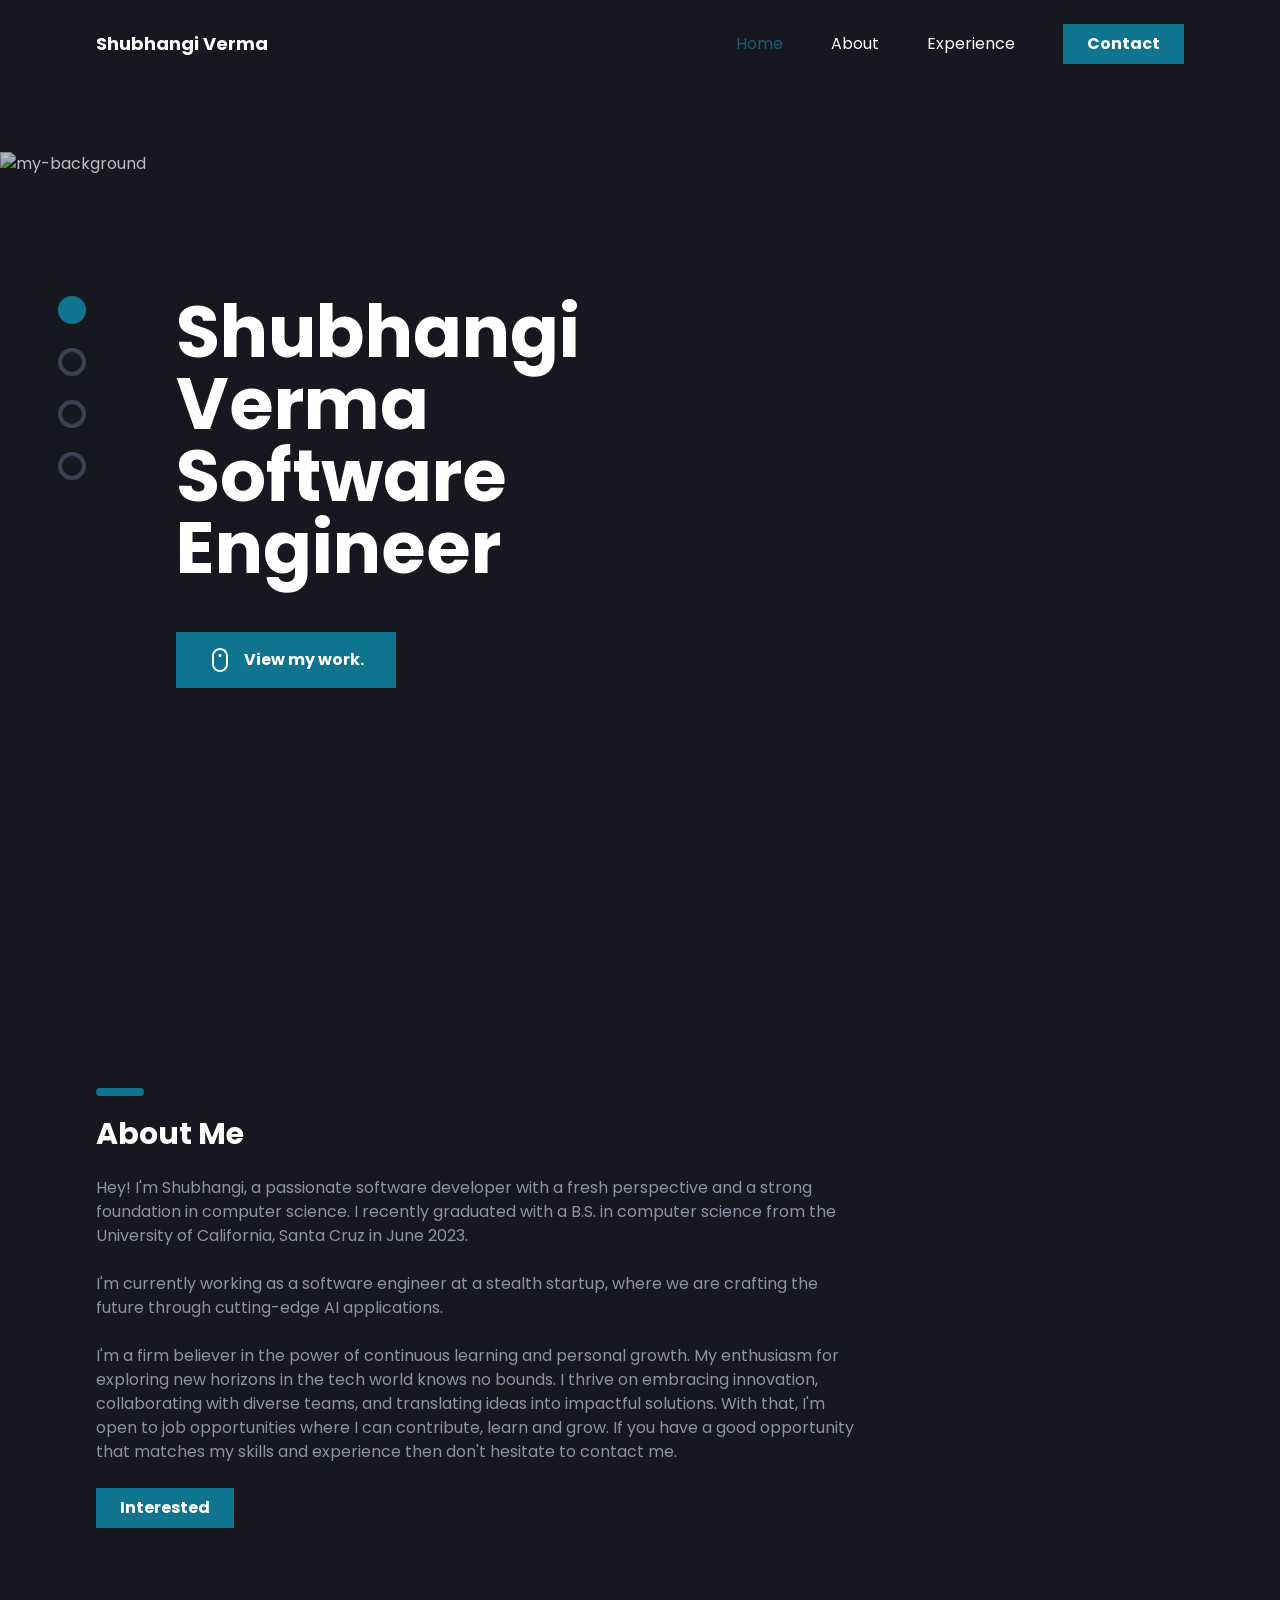
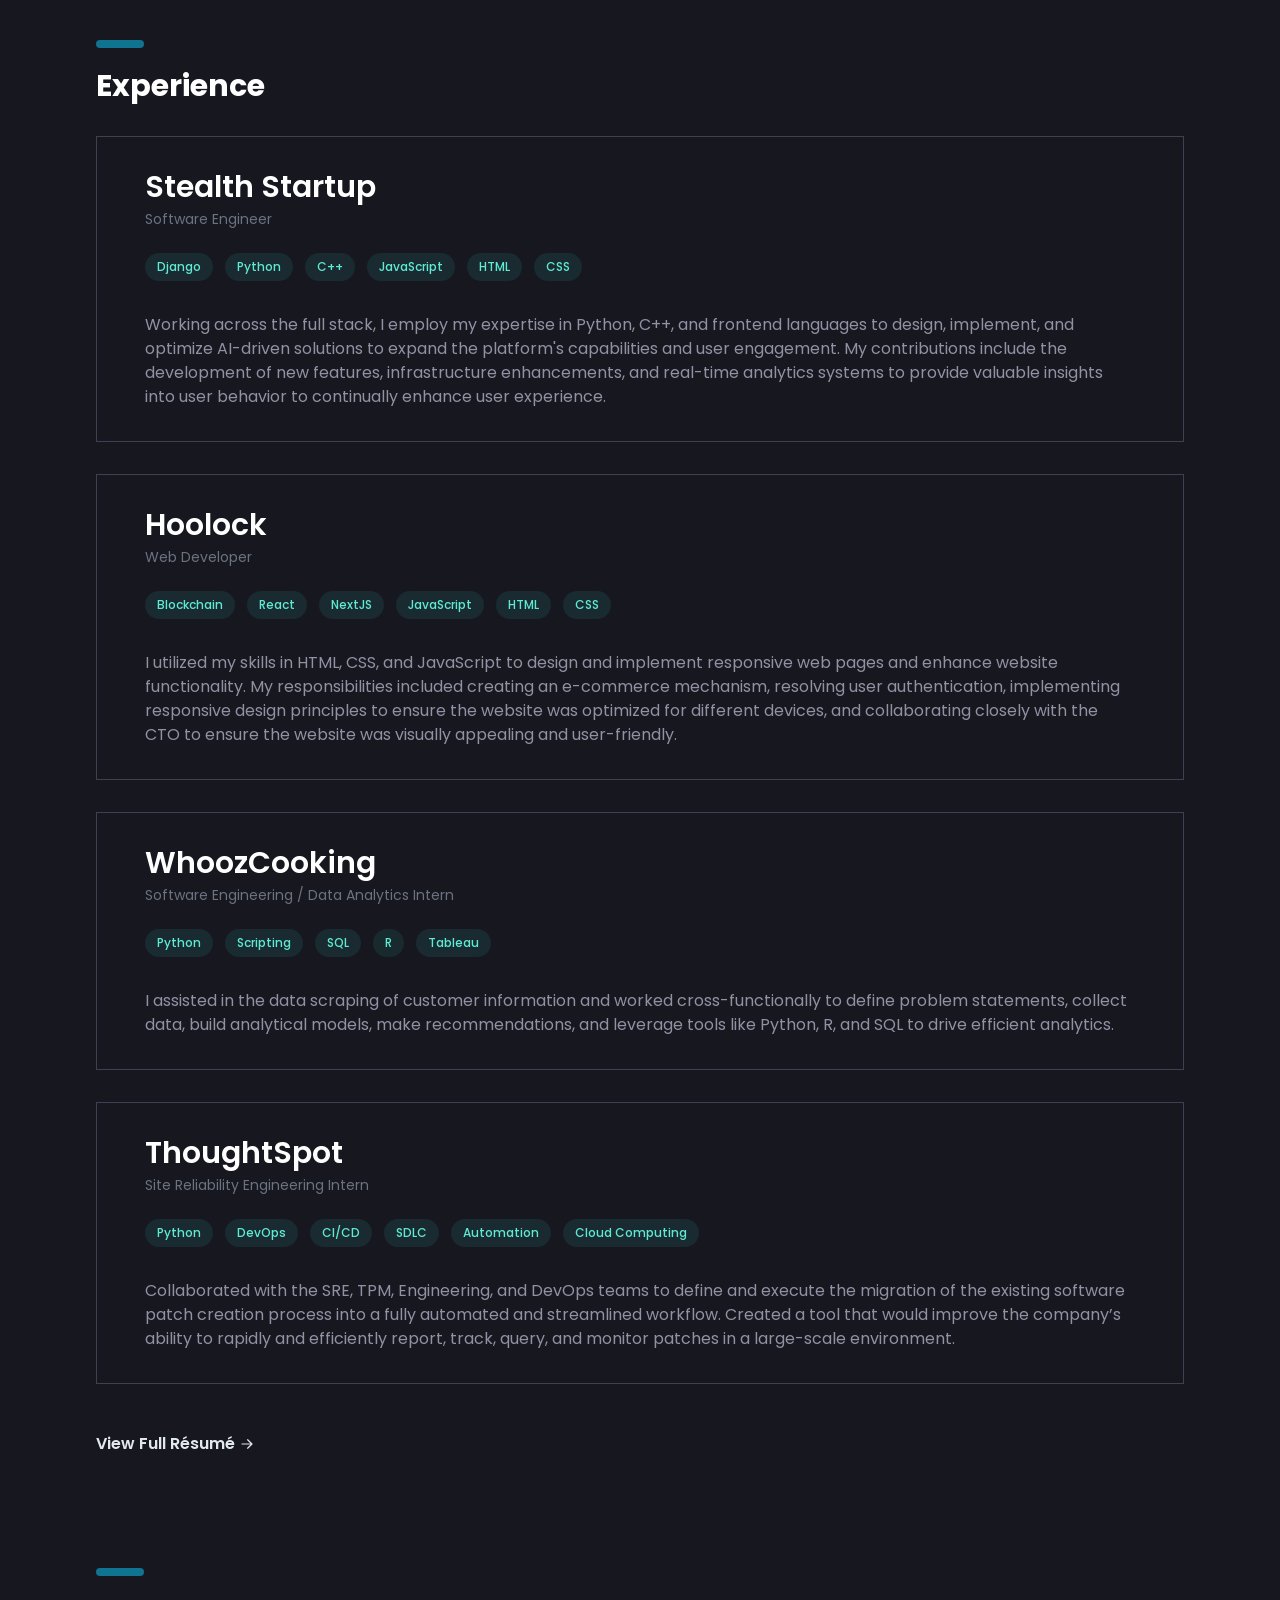
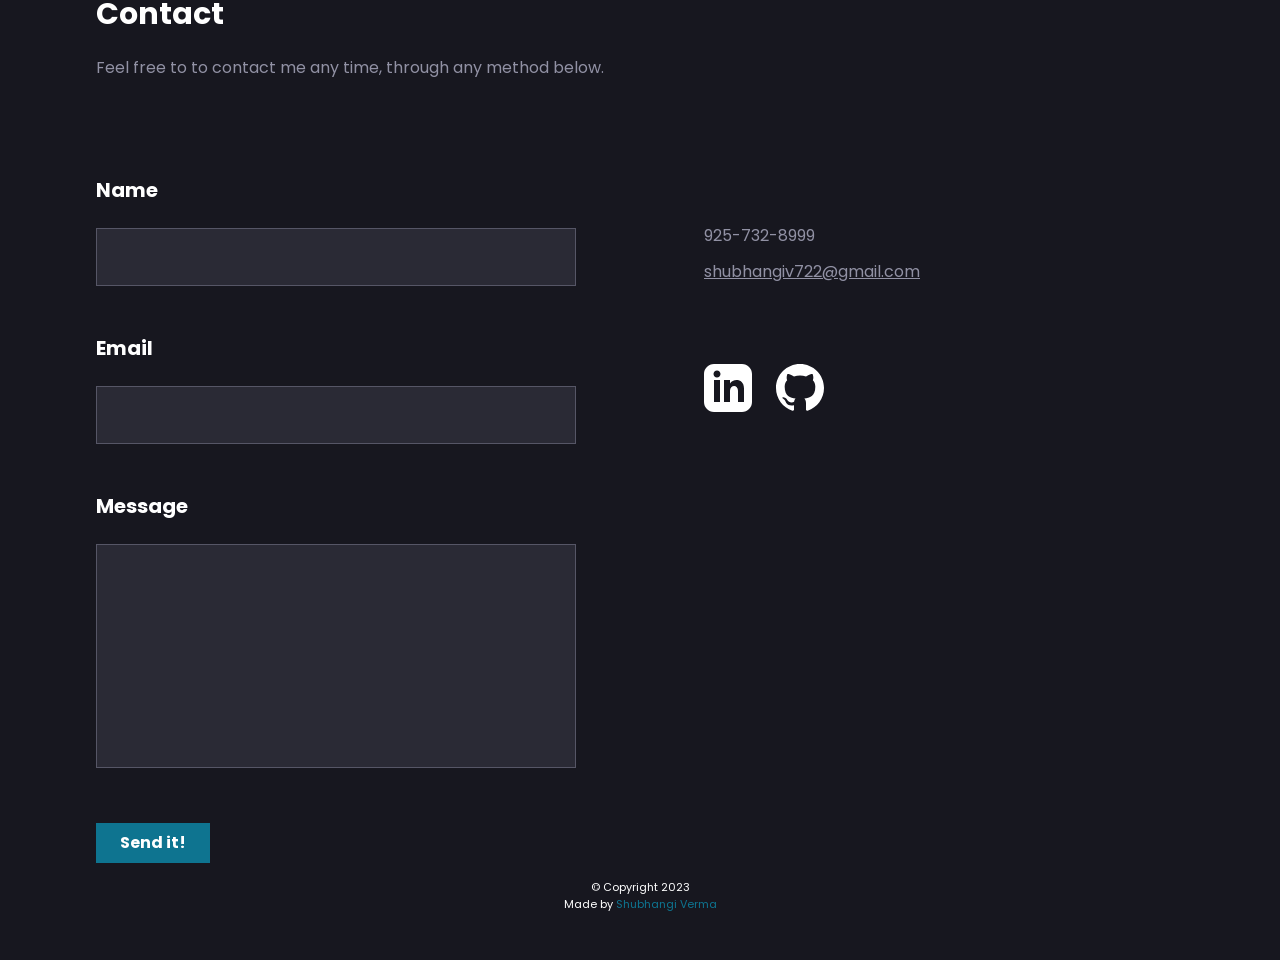
==== index.html @ 091f9313 "form submission" ====
<!DOCTYPE html>
<html lang="en">
<head>
    <meta charset="UTF-8">
    <meta http-equiv="X-UA-Compatible" content="IE=edge">
    <meta name="viewport" content="width=device-width, initial-scale=1.0">
	<link rel="icon" href="img/favicon.png" type="image/x-icon">
    <title>Shubhangi Verma</title>
    <link rel="stylesheet" href="tailwind.css">
    <link rel="preconnect" href="https://fonts.googleapis.com"> 
    <link rel="preconnect" href="https://fonts.gstatic.com" crossorigin> 
    <link href="https://fonts.googleapis.com/css2?family=Poppins:wght@400;600;700&display=swap" rel="stylesheet">

	<!-- Google tag (gtag.js) -->
	<script async src="https://www.googletagmanager.com/gtag/js?id=G-EWFEL4JKSY"></script>
	<script>
		window.dataLayer = window.dataLayer || [];
		function gtag(){dataLayer.push(arguments);}
		gtag('js', new Date());

		gtag('config', 'G-EWFEL4JKSY');
	</script>

	<!-- Bootstrap JS -->
	<script src="https://cdn.jsdelivr.net/npm/jquery@3.6.4/dist/jquery.slim.min.js"></script>
	<script src="https://cdn.jsdelivr.net/npm/popper.js@1.16.1/dist/umd/popper.min.js"></script>
	<script src="https://cdn.jsdelivr.net/npm/bootstrap@4.6.2/dist/js/bootstrap.bundle.min.js"></script>

</head>
<body class="bg-body text-white font-poppins pb-12">
    
    <header class="py-6">
        <div class="container flex justify-between items-center mx-auto px-8 md:px-14 lg:px-24 w-full">
			<div class="navbar-brand text-lg font-bold">Shubhangi Verma</div>
			<button class="navbar-toggler md:hidden" type="button" data-toggle="collapse" data-target="#collapsibleNavbar">
				<svg width="26" height="18" viewBox="0 0 26 18" fill="none" xmlns="http://www.w3.org/2000/svg"><path d="M13 17.5H0.25V14.6667H13V17.5ZM25.75 10.4167H0.25V7.58333H25.75V10.4167ZM25.75 3.33333H13V0.5H25.75V3.33333Z" fill="white"/></svg>
			</button>
			
			<div class="hidden md:flex md:space-x-12 space-x-0 items-center" id="navbarLinks">
				<div class="navbar-link-container">
					<a href="#" class="text-selected-text">Home</a>
				</div>
				<div class="navbar-link-container">
					<a href="#about">About</a>
				</div>
				<div class="navbar-link-container">
					<a href="#experience">Experience</a>
				</div>
				<div class="navbar-link-container">
					<a href="#contact"><button class="px-6 py-2 bg-theme font-bold">Contact</button></a>
				</div>
			</div>

		</div>
    </header>


    <div class="container mt-16 flex justify-between items-center mx-auto px-8 md:px-14 lg:px-24 w-full">
        <div class="flex flex-wrap md:flex-nowrap">

            <nav class="inline-block lg:mr-24 lg:w-4 fixed left-percentage hidden xl:block">
                <div class="absolute left-50 transform -translate-x-1/2 space-y-6 mt-36">
                    <a href="#" class="nav-dot selected-circle block w-7 h-7 rounded-full border-4 border-nav bg-body">
                        <span class="bg-black px-2 py-1 rounded-md ml-10 opacity-0">Home</span>
                    </a>
                    <a href="#about" class="nav-dot block w-7 h-7 rounded-full border-4 border-nav bg-body">
                        <span class="bg-black px-2 py-1 rounded-md ml-10 opacity-0">About</span>
                    </a>
                    <a href="#experience" class="nav-dot block w-7 h-7 rounded-full border-4 border-nav bg-body">
                        <span class="bg-black px-2 py-1 rounded-md ml-10 opacity-0">Experience</span>
                    </a>
                    <a href="#contact" class="nav-dot block w-7 h-7 rounded-full border-4 border-nav bg-body">
                        <span class="bg-black px-2 py-1 rounded-md ml-10 opacity-0">Contact</span>
                    </a>
                </div>
            </nav>

            <div class="flex flex-wrap lg:ml-20 justify-center md:justify-start max-w-xl mt-0 md:my-36">
                <h1 class="font-bold text-5xl md:text-6xl lg:text-7xl text-center md:text-left">Shubhangi Verma<br> Software Engineer</h1>
                <div class="w-full flex justify-center md:justify-start">
                    <!-- <button class="px-8 py-4 bg-theme text-white font-bold mt-12 flex items-center space-x-3"> -->
					<a href="#experience" class="px-8 py-4 bg-theme text-white font-bold mt-12 flex items-center space-x-3">
                        <div>
                            <svg width="24" height="24" viewBox="0 0 24 24" fill="none" xmlns="http://www.w3.org/2000/svg">
								<path d="M12 2c3.309 0 6 2.691 6 6v8c0 3.309-2.691 6-6 6s-6-2.691-6-6v-8c0-3.309 2.691-6 6-6zm0-2c-4.418 0-8 3.582-8 8v8c0 4.418 3.582 8 8 8s8-3.582 8-8v-8c0-4.418-3.582-8-8-8zm0 9c-.829 0-1.5-.672-1.5-1.5s.671-1.5 1.5-1.5 1.5.672 1.5 1.5-.671 1.5-1.5 1.5z" fill="white"/>
                            </svg>								
                        </div>
                        <span>View my work.</span>
                    <!-- </button> -->
					</a>
                </div>
            </div>
			<div class="image-container">
				<img src="img/mount.png" alt="my-background" class="w-full mt-12 absolute -mt-3 md:mt-0 right-0 -z-1 custom-opacity" id="backgroundImage">
			</div>
		</div>
    </div>
	<!-- Add Bootsrap JS
	<script src="https://ajax.googleapis.com/ajax/libs/jquery/3.5.1/jquery.min.js"></script>
	<script src="https://maxcdn.bootstrapcdn.com/bootstrap/4.5.2/js/bootstrap.min.js"></script> -->
	<!-- <img src="img/mount.png" alt="my-background" class="w-full mt-12 -mt-50 md:mt-0 right-0 -z-1 custom-opacity"> -->

	<!--
	<div class="container mt-16 relative">
		<img src="img/mount.png" alt="my-background" class="w-full mt-12 absolute -mt-3 md:mt-0 right-0 -z-1 custom-opacity">
	</div>
	-->

		<!-- My work -->
		<div class="container mt-64 flex justify-between items-center mx-auto px-8 md:px-14 lg:px-24 w-full" alt="my-work" id="my-work">
			<section class="w-full">
				<h2 id="about" class="secondary-title">About Me</h2>
				<p class="section-paragraph">
					Hey! I'm Shubhangi, a passionate software developer with a fresh perspective and a strong foundation in computer science. I recently graduated with a B.S. in computer science from the University of California, Santa Cruz in June 2023.
				</p>
				<p class="section-paragraph">
					I'm currently working as a software engineer at a stealth startup, where we are crafting the future through cutting-edge AI applications.
				</p>
				<p class="section-paragraph">
					I'm a firm believer in the power of continuous learning and personal growth. My enthusiasm for exploring new horizons in the tech world knows no bounds. I thrive on embracing innovation, collaborating with diverse teams, and translating ideas into impactful solutions.
					With that, I'm open to job opportunities where I can contribute, learn and grow. If you have a good opportunity that matches my skills and experience then don't hesitate to contact me.
				</p>

				<div class="grid grid-cols-1 md:grid-cols-2 lg:grid-cols-3 gap-6 mt-6">
					<!-- Preview
					<img src="" class="w-full bg-nav h-36 lg:h-72 object-cover">
					<img src="" class="w-full bg-nav h-36 lg:h-72 object-cover">
					<img src="" class="w-full hidden md:block bg-nav h-36 lg:h-72 object-cover">
					<img src="" class="w-full hidden md:block bg-nav h-36 lg:h-72 object-cover">
					<img src="" class="w-full hidden md:block bg-nav h-36 lg:h-72 object-cover">
					<img src="" class="w-full hidden md:block bg-nav h-36 lg:h-72 object-cover">
					<img src="" class="w-full hidden md:block bg-nav h-36 lg:h-72 object-cover">
					<img src="" class="w-full hidden md:block bg-nav h-36 lg:h-72 object-cover">
					<img src="" class="w-full hidden md:block md:col-span-2 lg:col-span-1 bg-nav h-36 lg:h-72 object-cover"> -->
				</div>
				<a href="#contact"><button class="px-6 py-2 bg-theme font-bold">Interested</button></a>
			</section>
		</div> 

		<!-- Experience -->
		<div class="container mt-28 flex justify-between items-center mx-auto px-8 md:px-14 lg:px-24 w-full">
			<section class="w-full">
				<h2 id="experience" class="secondary-title">Experience</h2>
				<!-- <p class="section-paragraph">My technical experience.</p> -->

				<!-- Experiences -->
				<div class="space-y-8 my-8">
					<div class="w-full border border-nav p-6 lg:px-12 lg:py-8 lg:space-x-12 flex justify-center lg:justify-start flex-wrap lg:flex-nowrap">
						
						<!-- Client logo 
						<div class="mb-6 lg:mb-0">
							<svg width="80" height="96" viewBox="0 0 80 96" fill="none" xmlns="http://www.w3.org/2000/svg"><path d="M66.6983 92.1599C61.5487 97.2095 55.867 96.4223 50.4513 94.0415C44.6936 91.6127 39.4299 91.4591 33.3492 94.0415C25.7767 97.3439 21.7577 96.3839 17.1972 92.1599C-8.55106 65.3759 -4.75058 24.5759 24.5131 23.0399C31.6105 23.4239 36.5796 27.0047 40.7601 27.3023C46.9739 26.0255 52.9216 22.3679 59.5724 22.8479C67.5629 23.5007 73.5392 26.6879 77.5297 32.4191C61.0926 42.4031 64.9881 64.2911 80.0855 70.4351C77.0641 78.4511 73.1876 86.3711 66.6888 92.2271L66.6983 92.1599ZM40.19 22.7519C39.4204 10.8479 48.9691 1.05595 59.9525 0.0959473C61.4632 13.8239 47.6009 24.0959 40.19 22.7519Z" fill="white"/></svg>
						</div> -->

						<!-- Time period
						<div class="mb-3 lg:mb-0">
							<p class="text-white text-sm">June 2023 - Present</p>
						</div> -->

						<!-- Client info -->
						<div class="flex flex-wrap justify-center text-center lg:text-left lg:block">
							<div class="flex flex-col items-center lg:items-start">
								<h3 class="text-white text-3xl font-semibold">Stealth Startup</h3>
								<h4 class="text-sm text-gray-500 mt-1">Software Engineer</h4>
							</div>

							<div class="w-full lg:w-auto flex flex-wrap justify-center lg:justify-start gap-3 mt-6 mb-8">
								<div class="flex items-center rounded-full bg-teal-400/10 px-3 py-1 text-xs font-medium leading-5 text-teal-300 ">Django</div>
								<div class="flex items-center rounded-full bg-teal-400/10 px-3 py-1 text-xs font-medium leading-5 text-teal-300 ">Python</div>
								<div class="flex items-center rounded-full bg-teal-400/10 px-3 py-1 text-xs font-medium leading-5 text-teal-300 ">C++</div>
								<div class="flex items-center rounded-full bg-teal-400/10 px-3 py-1 text-xs font-medium leading-5 text-teal-300 ">JavaScript</div>
								<div class="flex items-center rounded-full bg-teal-400/10 px-3 py-1 text-xs font-medium leading-5 text-teal-300 ">HTML</div>
								<div class="flex items-center rounded-full bg-teal-400/10 px-3 py-1 text-xs font-medium leading-5 text-teal-300 ">CSS</div>
							</div>

							<p class="text-secondary">Working across the full stack, I employ my expertise in Python, C++, and frontend languages to design, implement, and optimize AI-driven solutions 
								to expand the platform's capabilities and user engagement. My contributions include the development of new features, infrastructure enhancements, 
								and real-time analytics systems to provide valuable insights into user behavior to continually enhance user 
								experience.
							</p>
						</div>

					</div>
					<div class="w-full border border-nav p-6 lg:px-12 lg:py-8 lg:space-x-12 flex justify-center lg:justify-start flex-wrap lg:flex-nowrap">

						<!-- Client info -->
						<div class="flex flex-wrap justify-center text-center lg:text-left lg:block">
							<div class="flex flex-col items-center lg:items-start">
								<h3 class="text-white text-3xl font-semibold">Hoolock</h3>
								<h4 class="text-sm text-gray-500 mt-1">Web Developer</h4>
							</div>

							<div class="w-full lg:w-auto flex flex-wrap justify-center lg:justify-start gap-3 mt-6 mb-8">
								<!-- <div class="badge">Blockchain</div>
								<div class="badge">React</div>
								<div class="badge">NextJS</div> -->
								<div class="flex items-center rounded-full bg-teal-400/10 px-3 py-1 text-xs font-medium leading-5 text-teal-300 ">Blockchain</div>
								<div class="flex items-center rounded-full bg-teal-400/10 px-3 py-1 text-xs font-medium leading-5 text-teal-300 ">React</div>
								<div class="flex items-center rounded-full bg-teal-400/10 px-3 py-1 text-xs font-medium leading-5 text-teal-300 ">NextJS</div>
								<div class="flex items-center rounded-full bg-teal-400/10 px-3 py-1 text-xs font-medium leading-5 text-teal-300 ">JavaScript</div>
								<div class="flex items-center rounded-full bg-teal-400/10 px-3 py-1 text-xs font-medium leading-5 text-teal-300 ">HTML</div>
								<div class="flex items-center rounded-full bg-teal-400/10 px-3 py-1 text-xs font-medium leading-5 text-teal-300 ">CSS</div>
							</div>

							<p class="text-secondary">
								I utilized my skills in HTML, CSS, and JavaScript to design and implement responsive web pages and enhance website functionality. 
								My responsibilities included creating an e-commerce mechanism, resolving user authentication, implementing responsive design principles 
								to ensure the website was optimized for different devices, and collaborating closely with the CTO to ensure the website was visually 
								appealing and user-friendly.
							</p>
						</div>

					</div>
					<div class="w-full border border-nav p-6 lg:px-12 lg:py-8 lg:space-x-12 flex justify-center lg:justify-start flex-wrap lg:flex-nowrap">

						<!-- Client info -->
						<div class="flex flex-wrap justify-center text-center lg:text-left lg:block">
							<div class="flex flex-col items-center lg:items-start">
								<h3 class="text-white text-3xl font-semibold">WhoozCooking</h3>
								<h4 class="text-sm text-gray-500 mt-1">Software Engineering / Data Analytics Intern</h4>
							</div>

							<div class="w-full lg:w-auto flex flex-wrap justify-center lg:justify-start gap-3 mt-6 mb-8">
								<!-- <div class="badge">Python</div>
								<div class="badge">SQL</div>
								<div class="badge">R</div> -->
								<div class="flex items-center rounded-full bg-teal-400/10 px-3 py-1 text-xs font-medium leading-5 text-teal-300 ">Python</div>
								<div class="flex items-center rounded-full bg-teal-400/10 px-3 py-1 text-xs font-medium leading-5 text-teal-300 ">Scripting</div>
								<div class="flex items-center rounded-full bg-teal-400/10 px-3 py-1 text-xs font-medium leading-5 text-teal-300 ">SQL</div>
								<div class="flex items-center rounded-full bg-teal-400/10 px-3 py-1 text-xs font-medium leading-5 text-teal-300 ">R</div>
								<div class="flex items-center rounded-full bg-teal-400/10 px-3 py-1 text-xs font-medium leading-5 text-teal-300 ">Tableau</div>
							</div>

							<p class="text-secondary">
								I assisted in the data scraping of customer information and worked cross-functionally to define problem statements, collect data, build analytical models, make recommendations, and leverage tools like Python, R, and SQL to drive efficient analytics.
							</p>
						</div>

					</div>
					<div class="w-full border border-nav p-6 lg:px-12 lg:py-8 lg:space-x-12 flex justify-center lg:justify-start flex-wrap lg:flex-nowrap">

						<!-- Client info -->
						<div class="flex flex-wrap justify-center text-center lg:text-left lg:block">
							<div class="flex flex-col items-center lg:items-start">
								<h3 class="text-white text-3xl font-semibold">ThoughtSpot</h3>
								<h4 class="text-sm text-gray-500 mt-1">Site Reliability Engineering Intern</h4>
							</div>

							<div class="w-full lg:w-auto flex flex-wrap justify-center lg:justify-start gap-3 mt-6 mb-8">
								<!--<div class="badge">Python</div>
								<div class="badge">DevOps</div>
								<div class="badge">CI/CD</div>
								<div class="badge">Automation</div>
								<div class="badge">Cloud Computing</div> -->
								<div class="flex items-center rounded-full bg-teal-400/10 px-3 py-1 text-xs font-medium leading-5 text-teal-300 ">Python</div>
								<div class="flex items-center rounded-full bg-teal-400/10 px-3 py-1 text-xs font-medium leading-5 text-teal-300 ">DevOps</div>
								<div class="flex items-center rounded-full bg-teal-400/10 px-3 py-1 text-xs font-medium leading-5 text-teal-300 ">CI/CD</div>
								<div class="flex items-center rounded-full bg-teal-400/10 px-3 py-1 text-xs font-medium leading-5 text-teal-300 ">SDLC</div>
								<div class="flex items-center rounded-full bg-teal-400/10 px-3 py-1 text-xs font-medium leading-5 text-teal-300 ">Automation</div>
								<div class="flex items-center rounded-full bg-teal-400/10 px-3 py-1 text-xs font-medium leading-5 text-teal-300 ">Cloud Computing</div>
							</div>

							<p class="text-secondary">
								Collaborated with the SRE, TPM, Engineering, and DevOps teams to define and execute the migration of the existing software patch creation process into a fully automated and streamlined workflow.
								Created a tool that would improve the company’s ability to rapidly and efficiently report, track, query, and monitor patches in a large-scale environment.
							</p>
						</div>

					</div>
				</div>
				<!-- Resume -->
				<div class="mt-12">
					<a
					  class="inline-flex items-center font-medium leading-tight text-slate-200 font-semibold text-slate-200 group"
					  aria-label="View Full Résumé"
					  href="/Shubhangi_Verma-Resume.pdf"
					>
					  <span>
						<span class="border-b border-transparent pb-px transition group-hover:border-teal-300 motion-reduce:transition-none"
						  >View Full<!-- --> </span
						><span class="whitespace-nowrap"
						  ><span class="border-b border-transparent pb-px transition group-hover:border-teal-300 motion-reduce:transition-none"
							>Résumé</span
						  ><svg
							xmlns="http://www.w3.org/2000/svg"
							viewBox="0 0 20 20"
							fill="currentColor"
							class="ml-1 inline-block h-4 w-4 shrink-0 -translate-y-px transition-transform group-hover:translate-x-2 group-focus-visible:translate-x-2 motion-reduce:transition-none"
							aria-hidden="true"
						  >
							<path
							  fill-rule="evenodd"
							  d="M3 10a.75.75 0 01.75-.75h10.638L10.23 5.29a.75.75 0 111.04-1.08l5.5 5.25a.75.75 0 010 1.08l-5.5 5.25a.75.75 0 11-1.04-1.08l4.158-3.96H3.75A.75.75 0 013 10z"
							  clip-rule="evenodd"
							></path>
						  </svg></span
						></span
					  >
					</a>
				  </div>
				  
			</section>
		</div>


		<!-- Contact -->
		<div class="container mt-28 flex justify-between items-center mx-auto px-8 md:px-14 lg:px-24 w-full">
			<section class="w-full">
				<h2 id="contact" class="secondary-title">Contact</h2>
				<p class="section-paragraph">Feel free to to contact me any time, through any method below.</p>

				<div class="w-full grid lg:grid-cols-2 gap-8 lg:gap-32 mt-24">
					<!-- Functional Form
					<div class="space-y-12">
						<div>
							<label class="text-white block mb-6 text-xl font-bold">Name</label>
							<input class="w-full border border-input-border bg-input px-4 py-4">
						</div>
						<div>
							<label class="text-white block mb-6 text-xl font-bold">Email</label>
							<input type="email" class="w-full border border-input-border bg-input px-4 py-4">
						</div>
						<div>
							<label class="text-white block mb-6 text-xl font-bold">Message</label>
							<textarea type="email" class="w-full border border-input-border bg-input px-4 py-4 h-56 resize-none"></textarea>
						</div>
						<button class="px-6 py-2 bg-theme text-white font-bold">Send it!</button>
					</div> -->

					<form action="https://formsubmit.co/shubhangiv722@gmail.com" method="POST" class="space-y-12" id="myForm" onsubmit="submitForm(event)">
						<div>
							<label for="name" class="text-white block mb-6 text-xl font-bold">Name</label>
							<input type="text" id="name" name="name" class="w-full border border-input-border bg-input px-4 py-4" required>
						</div>
						<div>
							<label for="email" class="text-white block mb-6 text-xl font-bold">Email</label>
							<input type="email" id="email" name="email" class="w-full border border-input-border bg-input px-4 py-4" required>
						</div>
						<div>
							<label for="message" class="text-white block mb-6 text-xl font-bold">Message</label>
							<textarea id="message" name="message" class="w-full border border-input-border bg-input px-4 py-4 h-56 resize-none" required></textarea>
						</div>
						<button type="submit" class="px-6 py-2 bg-theme text-white font-bold">Send it!</button>

						<!-- Disable Captcha -->
						<input type="hidden" name="_captcha" value="false">
						<input type="hidden" name="_next" value="https://shubhangiverma1.github.io/ShubhangiVerma/success.html">

					</form>	

					<div class="mt-12">
						<!-- Contact info -->
						<p class="text-secondary">925-732-8999</p>
						<a href="mailto:shubhangiv722@gmail.com" class="text-secondary underline mt-3 block">shubhangiv722@gmail.com</a>

						<!-- Socials -->
						<div class="flex mt-20 space-x-6">
							<!-- Skype
							<a href="#">
								<svg class="w-8 h-8 lg:w-12 lg:h-12" width="50" height="50" viewBox="0 0 50 50" fill="none" xmlns="http://www.w3.org/2000/svg"><path d="M43.1494 28.252C43.3496 27.1533 43.457 26.0303 43.457 24.9072C43.457 22.417 42.9688 20 42.0068 17.7295C41.0791 15.5322 39.7461 13.5596 38.0518 11.8652C36.3716 10.1808 34.3799 8.83914 32.1875 7.91504C29.9121 6.95313 27.5 6.46484 25.0098 6.46484C23.8379 6.46484 22.6611 6.57715 21.5186 6.79687C19.9376 5.9591 18.176 5.51995 16.3867 5.51758C13.4717 5.51758 10.7275 6.65527 8.66699 8.71582C7.65021 9.72738 6.84403 10.9305 6.29507 12.2555C5.74611 13.5806 5.46526 15.0013 5.46875 16.4355C5.46875 18.291 5.94727 20.1172 6.84082 21.7285C6.66016 22.7734 6.5625 23.8428 6.5625 24.9072C6.5625 27.3975 7.05078 29.8145 8.0127 32.085C8.94043 34.2822 10.2686 36.2549 11.9629 37.9492C13.6572 39.6436 15.6299 40.9717 17.8272 41.8994C20.1025 42.8613 22.5147 43.3496 25.0049 43.3496C26.0889 43.3496 27.1729 43.252 28.2373 43.0615C29.8731 43.9844 31.7188 44.4775 33.6084 44.4775C36.5234 44.4775 39.2676 43.3447 41.3281 41.2793C43.3936 39.2188 44.5264 36.4746 44.5264 33.5596C44.5313 31.7041 44.0527 29.873 43.1494 28.252ZM25.083 36.2061C18.5303 36.2061 15.6006 32.9834 15.6006 30.5713C15.6006 29.3311 16.5137 28.4668 17.7734 28.4668C20.5762 28.4668 19.8535 32.4951 25.083 32.4951C27.7637 32.4951 29.2432 31.04 29.2432 29.5508C29.2432 28.6572 28.8037 27.6611 27.0361 27.2266L21.2061 25.7715C16.5137 24.5947 15.6592 22.0557 15.6592 19.6729C15.6592 14.7217 20.3223 12.8613 24.7022 12.8613C28.7354 12.8613 33.4912 15.0928 33.4912 18.0615C33.4912 19.3359 32.3877 20.0732 31.1279 20.0732C28.7354 20.0732 29.1748 16.7627 24.3555 16.7627C21.9629 16.7627 20.6397 17.8467 20.6397 19.3945C20.6397 20.9424 22.5293 21.4355 24.1699 21.8115L28.4863 22.7686C33.2129 23.8232 34.4092 26.582 34.4092 29.1797C34.4092 33.1982 31.3184 36.2061 25.083 36.2061Z" fill="white"/></svg>
							</a> -->
							<!-- Twitter
							<a href="#">
								<svg class="w-8 h-8 lg:w-12 lg:h-12" width="42" height="42" viewBox="0 0 42 42" fill="none" xmlns="http://www.w3.org/2000/svg"><path d="M21 0C9.40313 0 0 9.40313 0 21C0 32.5969 9.40313 42 21 42C32.5969 42 42 32.5969 42 21C42 9.40313 32.5969 0 21 0ZM31.0922 15.8297C31.1062 16.05 31.1062 16.2797 31.1062 16.5047C31.1062 23.3859 25.8656 31.3125 16.2891 31.3125C13.3359 31.3125 10.5984 30.4547 8.29219 28.9781C8.71406 29.025 9.11719 29.0437 9.54844 29.0437C11.9859 29.0437 14.2266 28.2188 16.0125 26.8219C13.725 26.775 11.8031 25.275 11.1469 23.2125C11.9484 23.3297 12.6703 23.3297 13.4953 23.1188C12.3175 22.8795 11.2588 22.2398 10.4991 21.3084C9.73949 20.377 9.32572 19.2113 9.32812 18.0094V17.9437C10.0172 18.3328 10.8281 18.5719 11.6766 18.6047C10.9633 18.1293 10.3784 17.4854 9.97365 16.7298C9.5689 15.9743 9.35683 15.1306 9.35625 14.2734C9.35625 13.3031 9.60938 12.4172 10.0641 11.6484C11.3714 13.2578 13.0028 14.5741 14.8522 15.5117C16.7016 16.4493 18.7275 16.9873 20.7984 17.0906C20.0625 13.5516 22.7063 10.6875 25.8844 10.6875C27.3844 10.6875 28.7344 11.3156 29.6859 12.3281C30.8625 12.1078 31.9875 11.6672 32.9906 11.0766C32.6016 12.2812 31.7859 13.2984 30.7031 13.9406C31.7531 13.8281 32.7656 13.5375 33.7031 13.1297C32.9953 14.1703 32.1094 15.0938 31.0922 15.8297Z" fill="white"/></svg>								
							</a>
							-->
							<!-- LinkedIn -->
							<a href="https://www.linkedin.com/in/shubhangi-verma-57a22618a/">
								<svg class="w-8 h-8 lg:w-12 lg:h-12" width="24" height="24" viewBox="0 0 24 24" fill="none" xmlns="http://www.w3.org/2000/svg"><path d="M19 0h-14c-2.761 0-5 2.239-5 5v14c0 2.761 2.239 5 5 5h14c2.762 0 5-2.239 5-5v-14c0-2.761-2.238-5-5-5zm-11 19h-3v-11h3v11zm-1.5-12.268c-.966 0-1.75-.79-1.75-1.764s.784-1.764 1.75-1.764 1.75.79 1.75 1.764-.783 1.764-1.75 1.764zm13.5 12.268h-3v-5.604c0-3.368-4-3.113-4 0v5.604h-3v-11h3v1.765c1.396-2.586 7-2.777 7 2.476v6.759z" fill="white"/></svg>
							</a>
							<!-- Github -->
							<a href="https://github.com/shubhangiverma1">
								<svg class="w-8 h-8 lg:w-12 lg:h-12" width="24" height="24" viewBox="0 0 24 24" fill="none" xmlns="http://www.w3.org/2000/svg"><path d="M12 0c-6.626 0-12 5.373-12 12 0 5.302 3.438 9.8 8.207 11.387.599.111.793-.261.793-.577v-2.234c-3.338.726-4.033-1.416-4.033-1.416-.546-1.387-1.333-1.756-1.333-1.756-1.089-.745.083-.729.083-.729 1.205.084 1.839 1.237 1.839 1.237 1.07 1.834 2.807 1.304 3.492.997.107-.775.418-1.305.762-1.604-2.665-.305-5.467-1.334-5.467-5.931 0-1.311.469-2.381 1.236-3.221-.124-.303-.535-1.524.117-3.176 0 0 1.008-.322 3.301 1.23.957-.266 1.983-.399 3.003-.404 1.02.005 2.047.138 3.006.404 2.291-1.552 3.297-1.23 3.297-1.23.653 1.653.242 2.874.118 3.176.77.84 1.235 1.911 1.235 3.221 0 4.609-2.807 5.624-5.479 5.921.43.372.823 1.102.823 2.222v3.293c0 .319.192.694.801.576 4.765-1.589 8.199-6.086 8.199-11.386 0-6.627-5.373-12-12-12z" fill="white"/></svg>
							</a>
							<!-- Messenger
							<a href="#">
								<svg class="w-8 h-8 lg:w-12 lg:h-12" width="24" height="24" viewBox="0 0 24 24" xmlns="http://www.w3.org/2000/svg" fill-rule="evenodd" clip-rule="evenodd"><path d="M12 0c-6.627 0-12 4.975-12 11.111 0 3.497 1.745 6.616 4.472 8.652v4.237l4.086-2.242c1.09.301 2.246.464 3.442.464 6.627 0 12-4.974 12-11.111 0-6.136-5.373-11.111-12-11.111zm1.193 14.963l-3.056-3.259-5.963 3.259 6.559-6.963 3.13 3.259 5.889-3.259-6.559 6.963z" fill="white"/></svg>
							</a>
							-->
							<!-- Instagram
							<a href="#">
								<svg class="w-8 h-8 lg:w-12 lg:h-12" width="24" height="24" viewBox="0 0 24 24" fill="none" xmlns="http://www.w3.org/2000/svg"><path d="M12 2.163c3.204 0 3.584.012 4.85.07 3.252.148 4.771 1.691 4.919 4.919.058 1.265.069 1.645.069 4.849 0 3.205-.012 3.584-.069 4.849-.149 3.225-1.664 4.771-4.919 4.919-1.266.058-1.644.07-4.85.07-3.204 0-3.584-.012-4.849-.07-3.26-.149-4.771-1.699-4.919-4.92-.058-1.265-.07-1.644-.07-4.849 0-3.204.013-3.583.07-4.849.149-3.227 1.664-4.771 4.919-4.919 1.266-.057 1.645-.069 4.849-.069zm0-2.163c-3.259 0-3.667.014-4.947.072-4.358.2-6.78 2.618-6.98 6.98-.059 1.281-.073 1.689-.073 4.948 0 3.259.014 3.668.072 4.948.2 4.358 2.618 6.78 6.98 6.98 1.281.058 1.689.072 4.948.072 3.259 0 3.668-.014 4.948-.072 4.354-.2 6.782-2.618 6.979-6.98.059-1.28.073-1.689.073-4.948 0-3.259-.014-3.667-.072-4.947-.196-4.354-2.617-6.78-6.979-6.98-1.281-.059-1.69-.073-4.949-.073zm0 5.838c-3.403 0-6.162 2.759-6.162 6.162s2.759 6.163 6.162 6.163 6.162-2.759 6.162-6.163c0-3.403-2.759-6.162-6.162-6.162zm0 10.162c-2.209 0-4-1.79-4-4 0-2.209 1.791-4 4-4s4 1.791 4 4c0 2.21-1.791 4-4 4zm6.406-11.845c-.796 0-1.441.645-1.441 1.44s.645 1.44 1.441 1.44c.795 0 1.439-.645 1.439-1.44s-.644-1.44-1.439-1.44z" fill="white"/></svg>
							</a>
							-->
						</div>
					</div>
					
				</div>

			</section>
		</div>

		<!-- Footer section -->
		<footer>
		<p class="copy">&copy; Copyright 2023</p>
		<p class="copy">
			Made by
			<a href="https://www.linkedin.com/in/shubhangi-verma-57a22618a/" target="_blank" style="color: #0e7490;"
			>Shubhangi Verma</a
			>
		</p>
		</footer>

        <script src="main.js"></script>

</body>
</html>
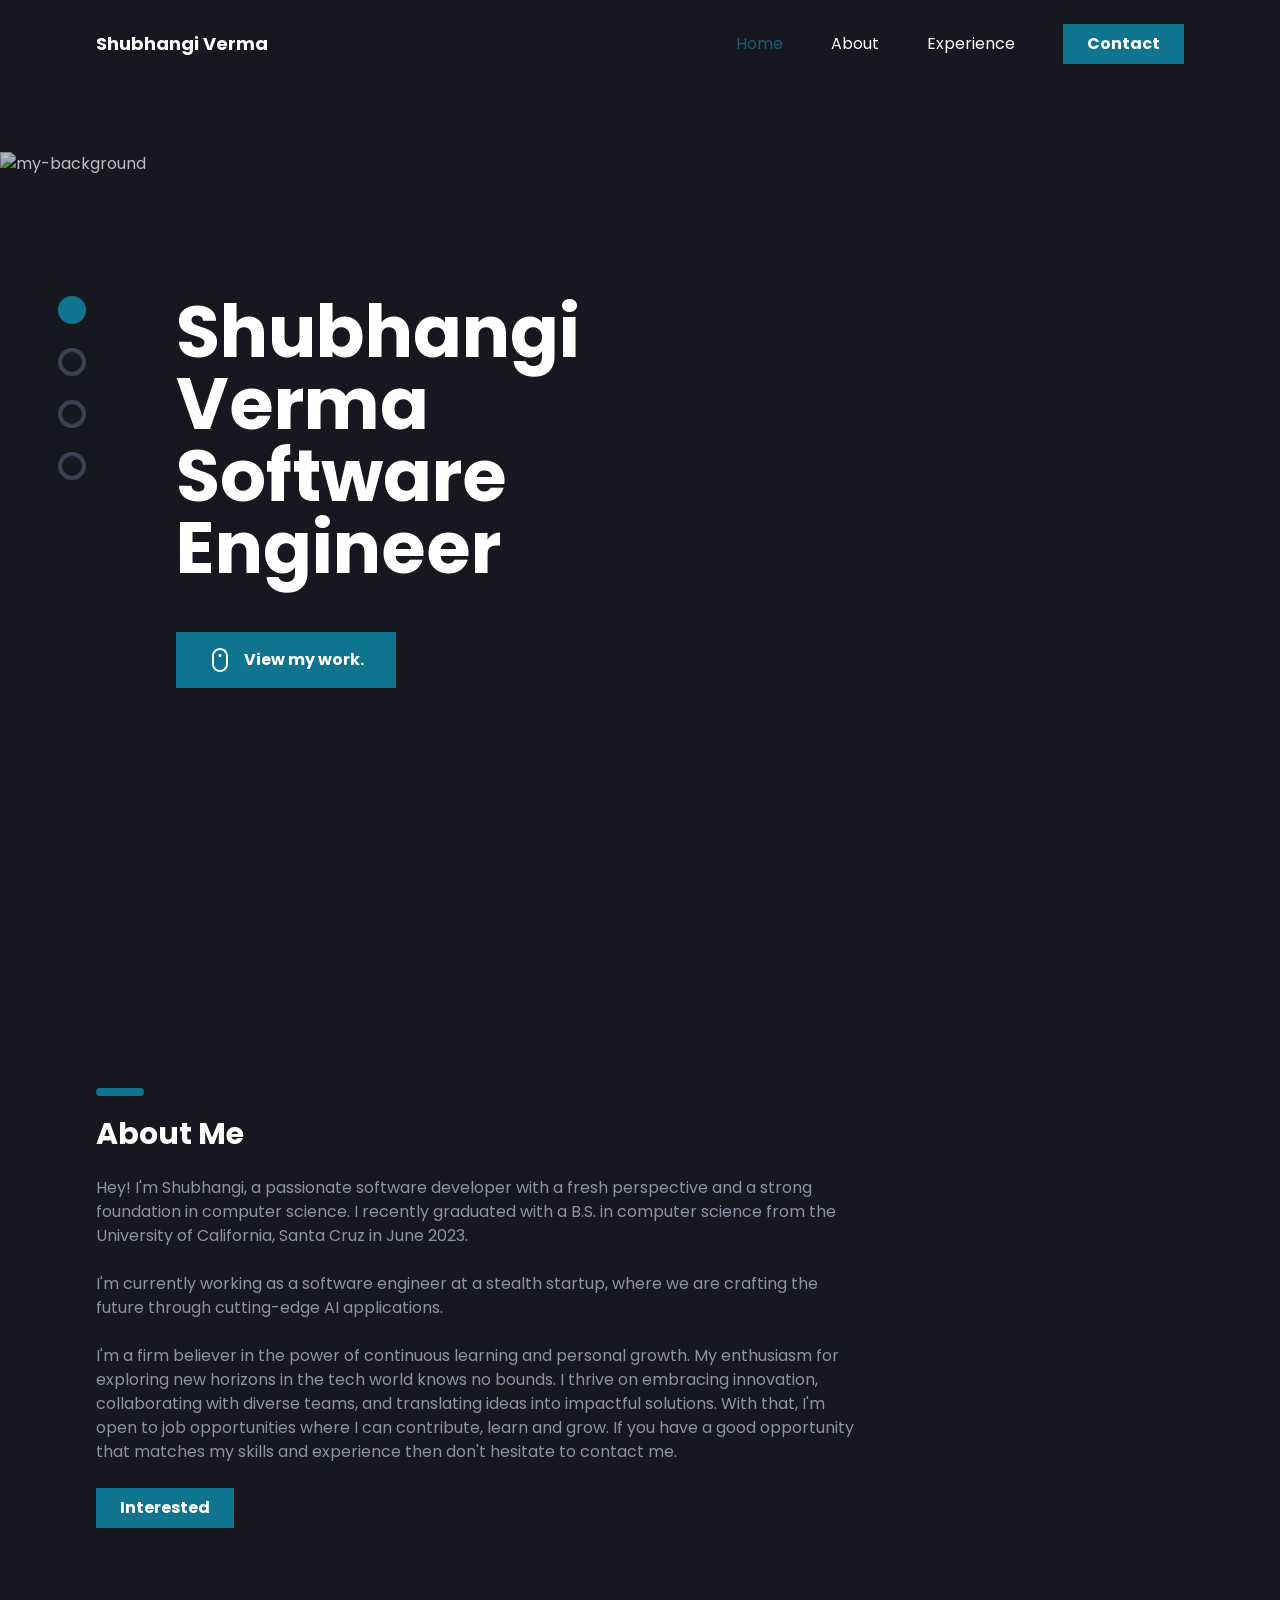
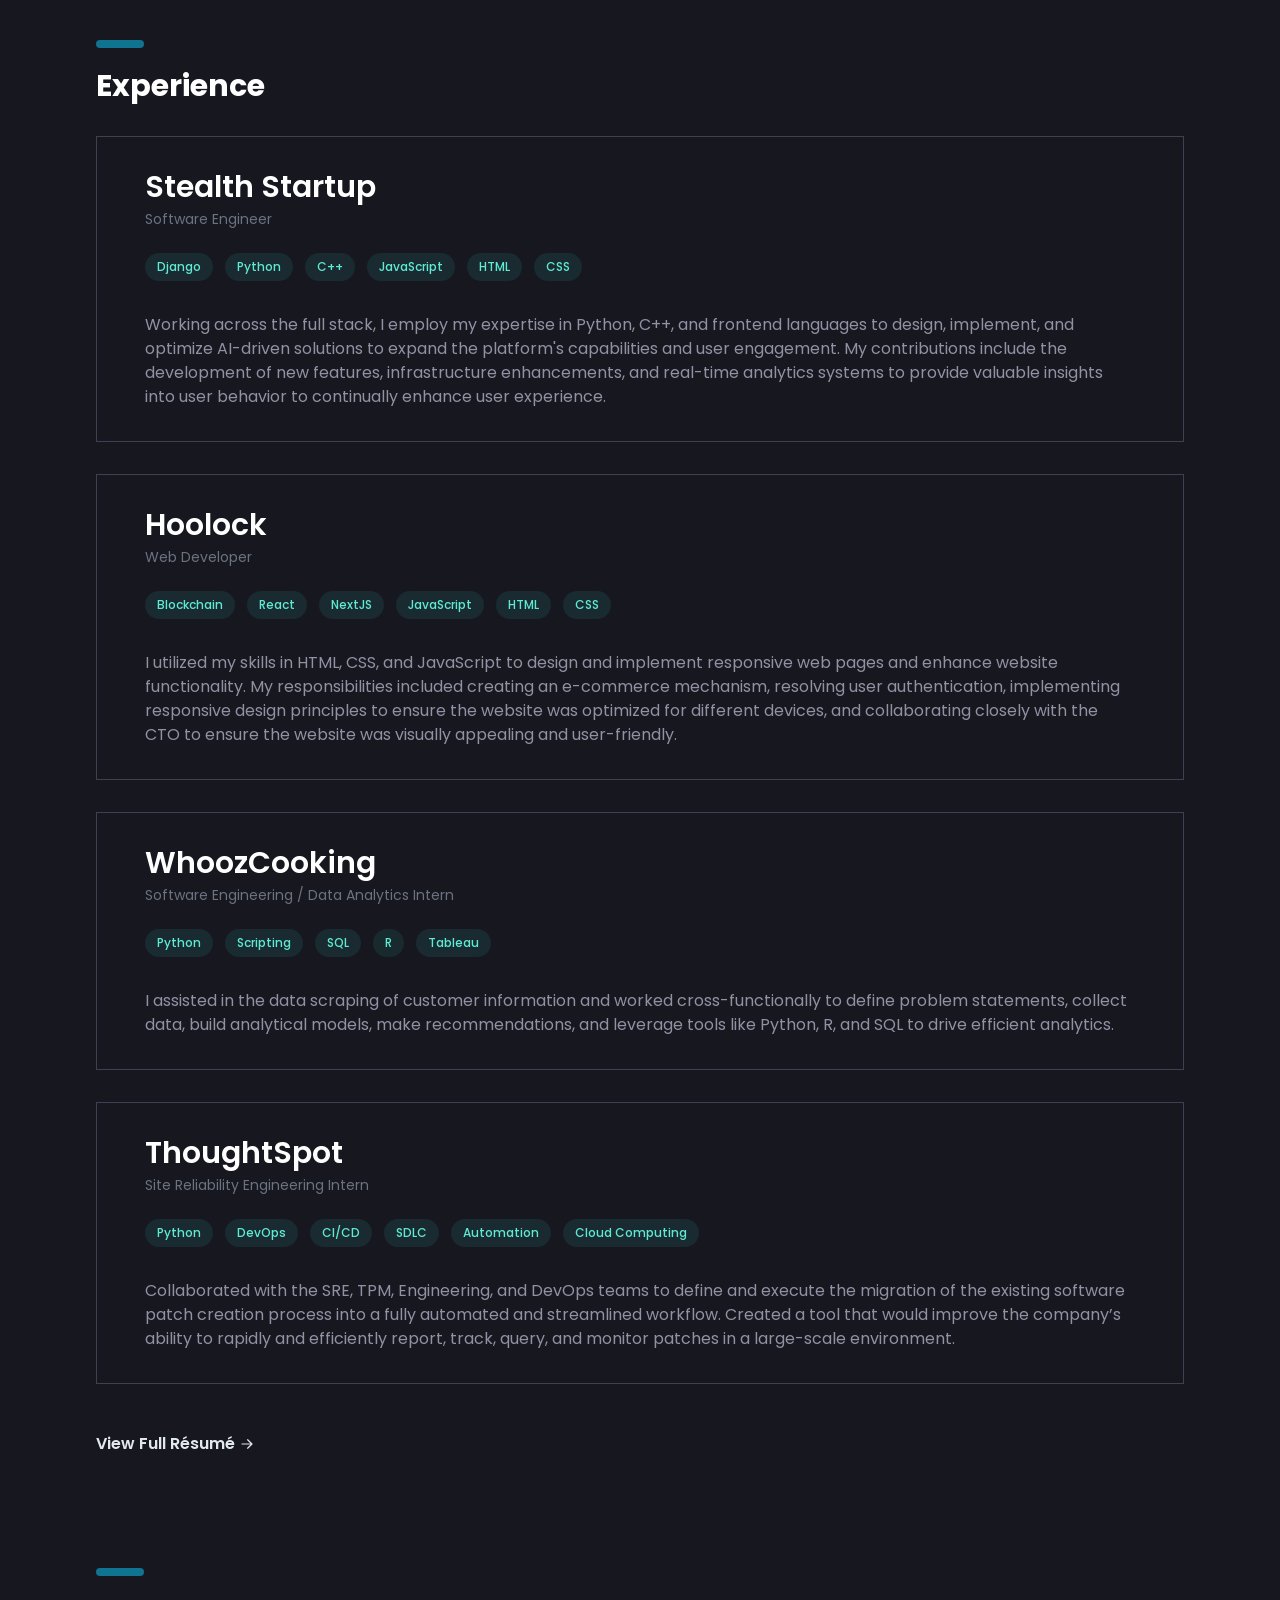
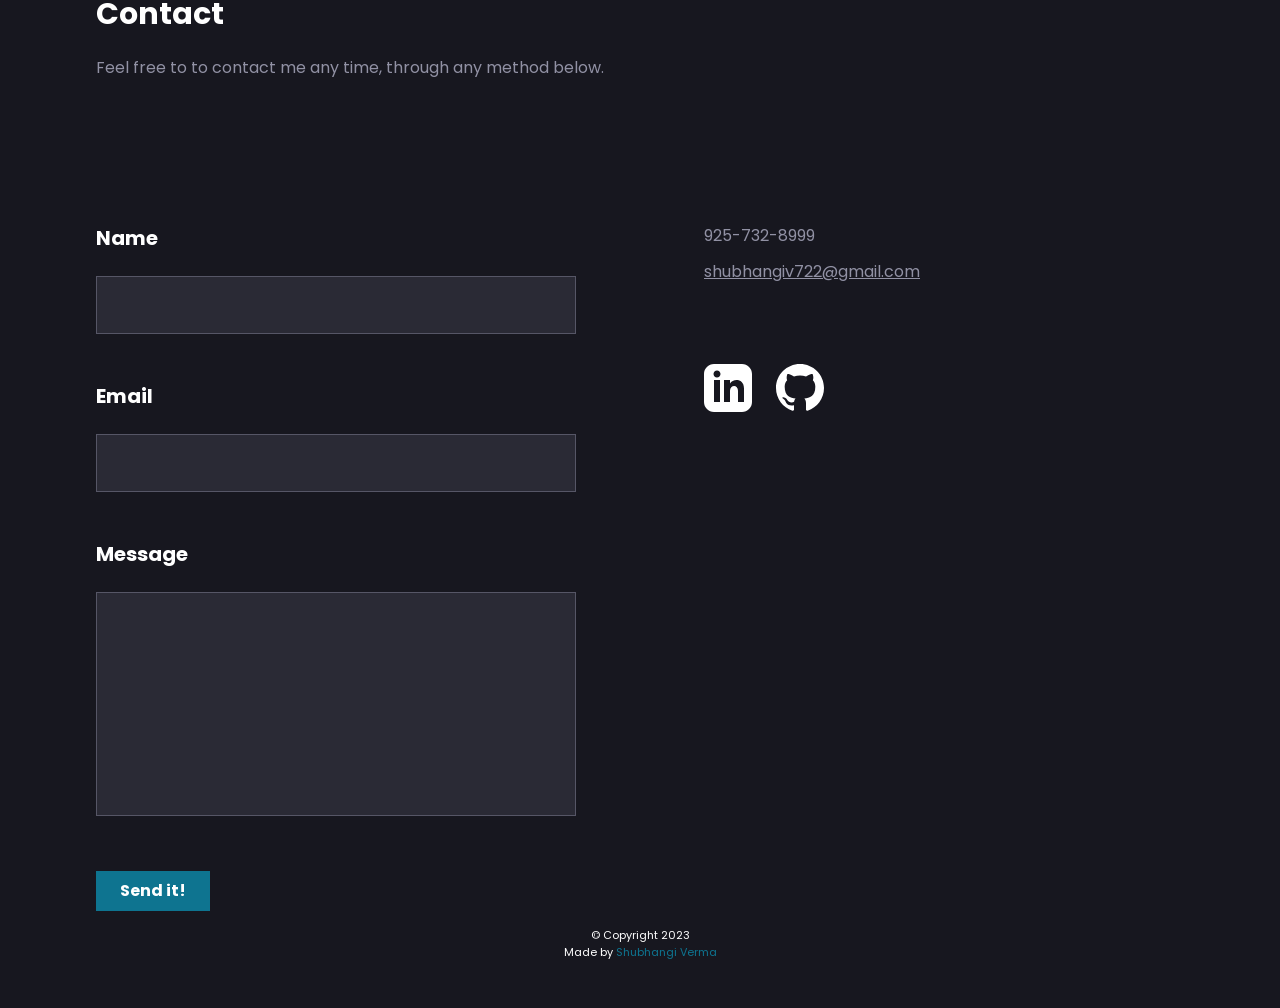
==== commit 30dd5b5c: "disable captcha" ====
--- a/index.html
+++ b/index.html
@@ -327,24 +327,23 @@
 						<button class="px-6 py-2 bg-theme text-white font-bold">Send it!</button>
 					</div> -->
 
-					<form action="https://formsubmit.co/shubhangiv722@gmail.com" method="POST" class="space-y-12" id="myForm" onsubmit="submitForm(event)">
-						<div>
-							<label for="name" class="text-white block mb-6 text-xl font-bold">Name</label>
-							<input type="text" id="name" name="name" class="w-full border border-input-border bg-input px-4 py-4" required>
-						</div>
-						<div>
-							<label for="email" class="text-white block mb-6 text-xl font-bold">Email</label>
-							<input type="email" id="email" name="email" class="w-full border border-input-border bg-input px-4 py-4" required>
-						</div>
-						<div>
-							<label for="message" class="text-white block mb-6 text-xl font-bold">Message</label>
-							<textarea id="message" name="message" class="w-full border border-input-border bg-input px-4 py-4 h-56 resize-none" required></textarea>
-						</div>
-						<button type="submit" class="px-6 py-2 bg-theme text-white font-bold">Send it!</button>
-
+					<form class="space-y-12" action="https://formsubmit.co/shubhangiv722@gmail.com" method="POST">
 						<!-- Disable Captcha -->
 						<input type="hidden" name="_captcha" value="false">
 						<input type="hidden" name="_next" value="https://shubhangiverma1.github.io/ShubhangiVerma/success.html">
+						<div>
+							<label for="name" class="text-white block mb-6 text-xl font-bold">Name</label>
+							<input type="text" id="name" name="name" class="w-full border border-input-border bg-input px-4 py-4" required>
+						</div>
+						<div>
+							<label for="email" class="text-white block mb-6 text-xl font-bold">Email</label>
+							<input type="email" id="email" name="email" class="w-full border border-input-border bg-input px-4 py-4" required>
+						</div>
+						<div>
+							<label for="message" class="text-white block mb-6 text-xl font-bold">Message</label>
+							<textarea id="message" name="message" class="w-full border border-input-border bg-input px-4 py-4 h-56 resize-none" required></textarea>
+						</div>
+						<button type="submit" class="px-6 py-2 bg-theme text-white font-bold">Send it!</button>
 
 					</form>	
 
